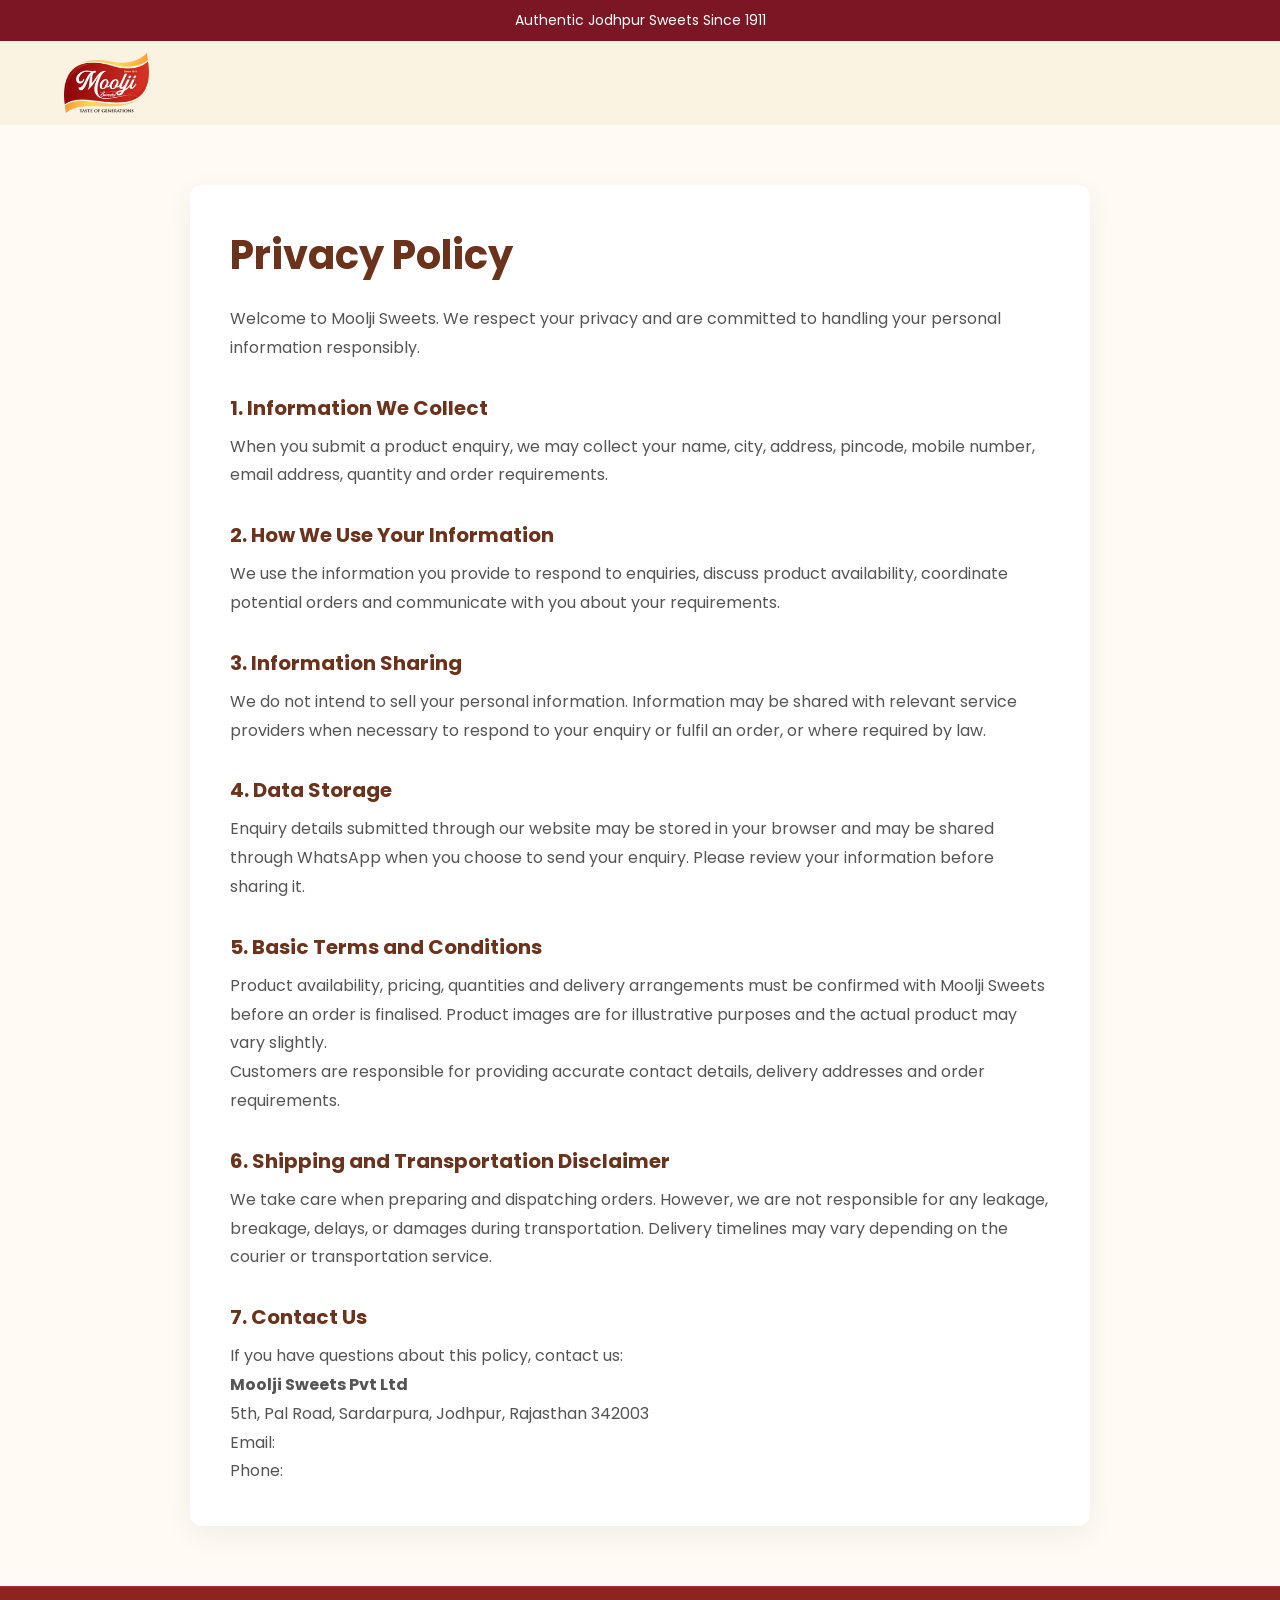
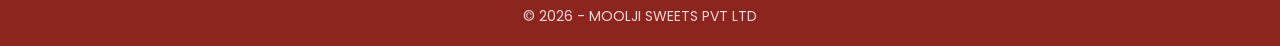
==== privacy-policy.html @ 589fd2ce "refund & privacy page add" ====
<!DOCTYPE html>
<html lang="en">
<head>
    <meta charset="UTF-8">
    <meta name="viewport" content="width=device-width, initial-scale=1.0">

    <title>Privacy Policy & Terms | Moolji Sweets</title>
    <meta name="description" content="Read Moolji Sweets' privacy policy and basic terms and conditions.">

    <link rel="preconnect" href="https://fonts.googleapis.com">
    <link rel="preconnect" href="https://fonts.gstatic.com" crossorigin>
    <link href="https://fonts.googleapis.com/css2?family=Poppins:wght@400;500;600;700&display=swap" rel="stylesheet">

    <link rel="stylesheet" href="./style.css">
</head>
<body>

    <header class="announcement">
        Authentic Jodhpur Sweets Since 1911
    </header>

    <nav class="navbar">
        <a href="./index.html" class="logo" aria-label="Moolji Sweet Home">
            <img src="./public/logo.avif" alt="Moolji Sweet logo">
        </a>
    </nav>

    <main class="policy-page">
        <div class="policy-container">
            <h1>Privacy Policy</h1>
            <p>Welcome to Moolji Sweets. We respect your privacy and are committed to handling your personal information responsibly.</p>

            <section>
                <h2>1. Information We Collect</h2>
                <p>When you submit a product enquiry, we may collect your name, city, address, pincode, mobile number, email address, quantity and order requirements.</p>
            </section>

            <section>
                <h2>2. How We Use Your Information</h2>
                <p>We use the information you provide to respond to enquiries, discuss product availability, coordinate potential orders and communicate with you about your requirements.</p>
            </section>

            <section>
                <h2>3. Information Sharing</h2>
                <p>We do not intend to sell your personal information. Information may be shared with relevant service providers when necessary to respond to your enquiry or fulfil an order, or where required by law.</p>
            </section>

            <section>
                <h2>4. Data Storage</h2>
                <p>Enquiry details submitted through our website may be stored in your browser and may be shared through WhatsApp when you choose to send your enquiry. Please review your information before sharing it.</p>
            </section>

            <section>
                <h2>5. Basic Terms and Conditions</h2>
                <p>Product availability, pricing, quantities and delivery arrangements must be confirmed with Moolji Sweets before an order is finalised. Product images are for illustrative purposes and the actual product may vary slightly.</p>
                <p>Customers are responsible for providing accurate contact details, delivery addresses and order requirements.</p>
            </section>

            <section>
                <h2>6. Shipping and Transportation Disclaimer</h2>
                <p>We take care when preparing and dispatching orders. However, we are not responsible for any leakage, breakage, delays, or damages during transportation. Delivery timelines may vary depending on the courier or transportation service.</p>
            </section>

            <section>
                <h2>7. Contact Us</h2>
                <p>If you have questions about this policy, contact us:</p>
                <p><strong>Moolji Sweets Pvt Ltd</strong></p>
                <p>5th, Pal Road, Sardarpura, Jodhpur, Rajasthan 342003</p>
                <p>Email: <a href="mailto:mooljisweetspvtltd@gmail.com">mooljisweetspvtltd@gmail.com</a></p>
                <p>Phone: <a href="tel:+918739801711">+91-8739801711</a></p>
            </section>
        </div>
    </main>

    <footer class="site-footer">
        <div class="footer-bottom">
            <p>© <span id="footerYear">2026</span> - MOOLJI SWEETS PVT LTD</p>
        </div>
    </footer>

    <script>
        document.getElementById("footerYear").textContent = new Date().getFullYear();
    </script>
</body>
</html>
---- style.css ----
/* =========================
   1. Global Styles
========================= */

* {
    margin: 0;
    padding: 0;
    box-sizing: border-box;
}

html {
    scroll-behavior: smooth;
}

body {
    width: 100%;
    font-family: 'Poppins', sans-serif;
    color: #241713;
    overflow-x: hidden;
}

a {
    text-decoration: none;
    color: inherit;
}

img {
    display: block;
    max-width: 100%;
}


/* =========================
   2. Announcement Bar
========================= */

.announcement {
    min-height: 40px;
    padding: 10px 16px;
    background: #7B1724;
    color: #fff;
    text-align: center;
    font-size: 14px;
    line-height: 1.5;
}

.announcement-divider {
    margin: 0 6px;
    color: #f5d28b;
}


/* =========================
   3. Navigation
========================= */

.navbar {
    width: 100%;
    min-height: 84px;
    padding: 12px 5%;
    display: flex;
    align-items: center;
    justify-content: space-between;
    gap: 24px;
    position: sticky;
    top: 0;
    z-index: 1000;
    width: 100%;
    background: #FAF3E1;
}

.logo {
    display: flex;
    align-items: center;
    flex-shrink: 0;
}

.logo img {
    width: auto;
    height: 60px;
    object-fit: contain;
}

.nav-links {
    display: flex;
    align-items: center;
    justify-content: center;
    gap: 32px;
    list-style: none;
}

.nav-links a {
    display: inline-block;
    padding: 10px 0;
    font-size: 14px;
    text-transform: uppercase;
    transition: color 0.25s ease;
}

.nav-links a:hover,
.nav-links a.active {
    color: #7B1724;
}

/* Responsive Navbar */
.navbar {
    position: relative;
    display: flex;
    align-items: center;
    justify-content: space-between;
    gap: 20px;
    z-index: 1000;
}

.nav-links {
    display: flex;
    align-items: center;
    gap: 24px;
    list-style: none;
    margin: 0;
    padding: 0;
}

.nav-links a {
    text-decoration: none;
}

/* Hamburger hidden on desktop */
.hamburger {
    display: none;
    flex-direction: column;
    justify-content: center;
    gap: 5px;
    width: 44px;
    height: 44px;
    padding: 10px;
    border: none;
    background: transparent;
    cursor: pointer;
    z-index: 1002;
}

.hamburger span {
    display: block;
    width: 24px;
    height: 2px;
    background: #222;
    border-radius: 2px;
    transition: transform 0.3s ease, opacity 0.3s ease;
}

/* Mobile menu */
@media (max-width: 768px) {
    

    .hamburger {
        display: flex;
    }

    .nav-links {
        display: flex;
        flex-direction: column;
        align-items: stretch;
        gap: 0;

        position: absolute;
        top: 100%;
        left: 0;
        right: 0;

        padding: 8px 20px;
        background: #fff;
        box-shadow: 0 8px 20px rgba(0, 0, 0, 0.12);
        border-radius: 0 0 12px 12px;

        opacity: 0;
        visibility: hidden;
        pointer-events: none;
        transform: translateY(-10px);
        transition: opacity 0.25s ease, transform 0.25s ease,
            visibility 0.25s ease;
    }

    .nav-links.active {
        opacity: 1;
        visibility: visible;
        pointer-events: auto;
        transform: translateY(0);
    }

    .nav-links li a {
        display: block;
        padding: 13px 4px;
    }

    /* Hamburger changes to X */
    .hamburger.active span:nth-child(1) {
        transform: translateY(7px) rotate(45deg);
    }

    .hamburger.active span:nth-child(2) {
        opacity: 0;
    }

    .hamburger.active span:nth-child(3) {
        transform: translateY(-7px) rotate(-45deg);
    }
}


/* =========================
   4. Hero Slider
========================= */

.hero-section {
    width: 100%;
}

.sweetsSwiper {
    width: 100%;
    height: calc(100vh - 124px);
    height: calc(100dvh - 124px);
    min-height: 480px;
    overflow: hidden;
    background: #281a13;
}

.hero-slide {
    position: relative;
    width: 100%;
    height: 100%;
    display: flex;
    align-items: center;
    justify-content: center;
    padding: 60px 8%;
    background-size: cover;
    background-position: center;
    background-repeat: no-repeat;
    flex-shrink: 0;
}

/* Banner images */

.slide-one {
    background-image: url("./public/banner1.webp");
}

.slide-two {
    background-image: url("./public/banner2.png");
}

.slide-three {
    background-image: url("./public/banner3.jpg");
}


/* Dark overlay */

.hero-overlay {
    position: absolute;
    inset: 0;
    z-index: 1;
    background: linear-gradient(90deg,
            rgba(0, 0, 0, 0.62),
            rgba(0, 0, 0, 0.30),
            rgba(0, 0, 0, 0.45));
}


/* =========================
   5. Centered Banner Text
========================= */

.hero-content {
    position: relative;
    z-index: 2;
    width: 100%;
    max-width: 900px;
    margin: 0 auto;
    text-align: center;
    color: #fff;
}

.hero-eyebrow {
    margin-bottom: 20px;
    color: #f5d28b;
    font-size: 14px;
    font-weight: 600;
    letter-spacing: 4px;
    line-height: 1.6;
    text-transform: uppercase;
}

.hero-content h1,
.hero-content h2 {
    margin-bottom: 24px;
    font-size: clamp(36px, 5vw, 68px);
    font-weight: 700;
    line-height: 1.15;
    overflow-wrap: break-word;
    text-shadow: 0 2px 15px rgba(0, 0, 0, 0.2);
}

.hero-content h1 span,
.hero-content h2 span {
    display: block;
    color: #f5d28b;
}

.hero-description {
    max-width: 680px;
    margin: 0 auto 30px;
    font-size: clamp(16px, 1.6vw, 20px);
    line-height: 1.8;
}


/* =========================
   6. Call-to-Action Button
========================= */

.hero-button {
    display: inline-flex;
    align-items: center;
    justify-content: center;
    gap: 12px;
    min-height: 52px;
    padding: 15px 32px;
    border: 1px solid #7B1724;
    border-radius: 3px;
    background: #7B1724;
    color: #fff;
    font-size: 14px;
    font-weight: 700;
    letter-spacing: 1px;
    text-transform: uppercase;
    transition:
        background 0.25s ease,
        transform 0.25s ease;
}

.hero-button:hover {
    background: #5b101b;
    transform: translateY(-2px);
}


/* =========================
   7. Slider Navigation
========================= */

.sweetsSwiper .swiper-button-prev,
.sweetsSwiper .swiper-button-next {
    width: 46px;
    height: 46px;
    border: 1px solid rgba(255, 255, 255, 0.65);
    border-radius: 50%;
    background: rgba(0, 0, 0, 0.18);
    color: #fff;
    transition: background 0.25s ease;
}

.sweetsSwiper .swiper-button-prev:hover,
.sweetsSwiper .swiper-button-next:hover {
    background: #7B1724;
}

.sweetsSwiper .swiper-button-prev::after,
.sweetsSwiper .swiper-button-next::after {
    font-size: 17px;
    font-weight: 700;
}

.sweetsSwiper .swiper-pagination {
    bottom: 24px !important;
}

.sweetsSwiper .swiper-pagination-bullet {
    width: 9px;
    height: 9px;
    background: #fff;
    opacity: 0.65;
}

.sweetsSwiper .swiper-pagination-bullet-active {
    width: 25px;
    border-radius: 5px;
    background: #f5d28b;
    opacity: 1;
}


/* =========================
   8. Tablet Responsive
========================= */

@media (max-width: 900px) {
    .navbar {
        padding: 12px 4%;
    }

    .nav-links {
        gap: 20px;
    }

    .hero-slide {
        padding: 50px 7%;
    }

    .hero-content {
        max-width: 700px;
    }

    .hero-content h1,
    .hero-content h2 {
        font-size: clamp(36px, 6vw, 54px);
    }

    .hero-eyebrow {
        letter-spacing: 3px;
    }

    .sweetsSwiper .swiper-button-prev {
        left: 12px;
    }

    .sweetsSwiper .swiper-button-next {
        right: 12px;
    }
}


/* =========================
   9. Mobile Responsive
========================= */

@media (max-width: 600px) {
    .announcement {
        padding: 8px 12px;
        font-size: 11px;
    }

    .announcement-divider {
        margin: 0 3px;
    }

    .navbar {
        min-height: auto;
        padding: 12px 16px;
       
        justify-content: space-between;
        gap: 8px;
    }

    .logo img {
        height: 48px;
    }

    .nav-links {
        width: 100%;
        justify-content: center;
        gap: clamp(18px, 6vw, 30px);
    }

    .nav-links a {
        padding: 6px 0;
        font-size: 12px;
    }

    .sweetsSwiper {
        height: calc(100svh - 120px);
        min-height: 500px;
        max-height: 760px;
    }

    .hero-slide {
        padding: 40px 22px 65px;
        background-position: center;
    }

    .hero-overlay {
        background: rgba(0, 0, 0, 0.52);
    }

    .hero-content {
        max-width: 100%;
        text-align: center;
    }

    .hero-eyebrow {
        margin-bottom: 16px;
        font-size: 10px;
        letter-spacing: 2px;
    }

    .hero-content h1,
    .hero-content h2 {
        margin-bottom: 18px;
        font-size: clamp(32px, 8.5vw, 44px);
        line-height: 1.2;
    }

    .hero-description {
        margin-bottom: 24px;
        font-size: 15px;
        line-height: 1.7;
    }

    .hero-button {
        min-height: 48px;
        padding: 13px 23px;
        font-size: 12px;
    }

    .sweetsSwiper .swiper-button-prev,
    .sweetsSwiper .swiper-button-next {
        display: none;
    }

    .sweetsSwiper .swiper-pagination {
        bottom: 18px !important;
    }
}


/* =========================
   10. Small Mobile Screens
========================= */

@media (max-width: 360px) {
    .nav-links {
        gap: 14px;
    }

    .nav-links a {
        font-size: 11px;
    }

    .hero-slide {
        padding-right: 16px;
        padding-left: 16px;
    }

    .hero-content h1,
    .hero-content h2 {
        font-size: 30px;
    }

    .hero-description {
        font-size: 14px;
    }
}


/* Respect reduced-motion preferences */

@media (prefers-reduced-motion: reduce) {
    html {
        scroll-behavior: auto;
    }

    .hero-button,
    .nav-links a {
        transition: none;
    }
}


/* Best Sellers Carousel */

.best-sellers {
    width: 100%;
    padding: 40px 0 55px;
    background: #FAF3E1;
    overflow: hidden;
}

.best-sellers-container {
    width: 100%;
    max-width: 1500px;
    margin: 0 auto;
    padding: 0 16px;
}

.section-heading {
    text-align: center;
    padding: 0 15px;
    margin-bottom: 30px;
}

.section-heading h2 {
    font-size: clamp(30px, 3.5vw, 48px);
    font-weight: 700;
    line-height: 1.2;
    margin-bottom: 14px;
    color: #171412;
}

.section-heading p {
    font-size: 16px;
    line-height: 1.7;
    color: #68615b;
}

/* Swiper track */

.productsSwiper {
    width: 100%;
    overflow: hidden;
}

.productsSwiper .swiper-wrapper {
    align-items: stretch;
}

.productsSwiper .swiper-slide {
    height: auto;
}

/* Product card */

.product-card {
    min-width: 0;
    background: #fff;
    display: flex;
    flex-direction: column;
    border: 1px solid #eee7dc;
}

/* Product image */

.product-image {
    display: block;
    width: 100%;
    aspect-ratio: 1 / 1;
    overflow: hidden;
    background: #fff;
}

.product-image img {
    display: block;
    width: 100%;
    height: 100%;
    object-fit: contain;
    transition: transform 0.35s ease;
}

.product-card:hover .product-image img {
    transform: scale(1.04);
}

/* Product details */

.product-info {
    display: flex;
    flex-direction: column;
    flex: 1;
    text-align: center;
    padding: 16px 14px 0;
}

.product-info h3 {
    font-size: 18px;
    font-weight: 600;
    margin-bottom: 8px;
    color: #241713;
}

.product-price {
    color: #6b625c;
    font-size: 13px;
    line-height: 1.6;
    margin-bottom: 16px;
}

/* Full-width red button */

.product-button {
    width: calc(100% + 28px);
    min-height: 48px;
    margin: auto -14px 0;
    padding: 14px 8px;
    display: flex;
    align-items: center;
    justify-content: center;
    background: #d92323;
    color: #fff;
    font-size: 14px;
    font-weight: 600;
    transition: background 0.25s ease;
}

.product-button:hover {
    background: #a91820;
}

/* Slider arrows */

.productsSwiper .swiper-button-prev,
.productsSwiper .swiper-button-next {
    width: 38px;
    height: 38px;
    border-radius: 50%;
    background: #fff;
    color: #7B1724;
    box-shadow: 0 2px 10px #00000015;
}

.productsSwiper .swiper-button-prev::after,
.productsSwiper .swiper-button-next::after {
    font-size: 15px;
    font-weight: 700;
}

/* Pagination */

.products-pagination {
    position: relative;
    margin-top: 24px;
    text-align: center;
}

.products-pagination .swiper-pagination-bullet {
    background: #7B1724;
}

/* Disabled product slider arrows */
.productsSwiper .swiper-button-disabled {
    opacity: 0.3;
    cursor: not-allowed;
    pointer-events: none;
}

/* Tablet */

@media (max-width: 900px) {
    .best-sellers {
        padding-top: 35px;
    }

    .section-heading p {
        font-size: 14px;
    }
}

/* Mobile */

@media (max-width: 600px) {
    .best-sellers-container {
        padding: 0 12px;
    }

    .section-heading {
        margin-bottom: 22px;
    }

    .product-image {
        aspect-ratio: 1 / 0.9;
    }

    .product-info h3 {
        font-size: 16px;
    }

    .productsSwiper .swiper-button-prev,
    .productsSwiper .swiper-button-next {
        display: none;
    }
}



/* Product image is a button, not a link */
button.product-image {
    padding: 0;
    border: 0;
    cursor: pointer;
    text-align: inherit;
}

/* Enquiry modal */
.enquiry-modal {
    position: fixed;
    inset: 0;
    z-index: 9999;
    display: none;
    align-items: center;
    justify-content: center;
    padding: 20px;
}

.enquiry-modal.is-open {
    display: flex;
}

.enquiry-backdrop {
    position: absolute;
    inset: 0;
    background: rgba(25, 16, 13, 0.68);
    backdrop-filter: blur(5px);
}

.enquiry-dialog {
    position: relative;
    z-index: 1;
    width: 100%;
    max-width: 650px;
    max-height: 90vh;
    overflow-y: auto;
    background: #fffdf8;
    border: 1px solid #efe2cf;
    border-radius: 18px;
    box-shadow: 0 24px 80px #00000035;
    animation: enquiryAppear 0.22s ease-out;
}

@keyframes enquiryAppear {
    from {
        opacity: 0;
        transform: translateY(14px) scale(0.985);
    }

    to {
        opacity: 1;
        transform: translateY(0) scale(1);
    }
}

.enquiry-header {
    display: flex;
    justify-content: space-between;
    align-items: flex-start;
    gap: 16px;
    padding: 25px 28px 20px;
    border-bottom: 1px solid #eee4d6;
}

.enquiry-eyebrow {
    margin-bottom: 8px;
    color: #8b2530;
    font-size: 11px;
    font-weight: 700;
    letter-spacing: 2px;
}

.enquiry-header h2 {
    margin: 0 0 8px;
    color: #211712;
    font-size: 27px;
    line-height: 1.25;
}

.enquiry-subtitle {
    color: #766b63;
    font-size: 13px;
    line-height: 1.6;
}

.enquiry-close {
    flex-shrink: 0;
    width: 36px;
    height: 36px;
    border: 1px solid #eadfd1;
    border-radius: 50%;
    background: white;
    color: #34241e;
    font-size: 27px;
    cursor: pointer;
}

#enquiryForm {
    padding: 22px 28px 26px;
}

.selected-product {
    display: flex;
    align-items: center;
    justify-content: space-between;
    flex-wrap: wrap;
    gap: 8px;
    padding: 13px 15px;
    margin-bottom: 22px;
    border: 1px solid #eddfc9;
    border-radius: 10px;
    background: #faf3e1;
    font-size: 13px;
}

.selected-product span {
    color: #74675a;
}

.selected-product strong {
    color: #7b1724;
    font-size: 14px;
}

.enquiry-grid {
    display: grid;
    grid-template-columns: repeat(2, minmax(0, 1fr));
    gap: 17px 14px;
}

.form-field {
    min-width: 0;
    display: flex;
    flex-direction: column;
    gap: 7px;
}

.form-field.full-width {
    grid-column: 1 / -1;
}

.form-field label {
    color: #352820;
    font-size: 13px;
    font-weight: 600;
}

.form-field label span {
    color: #91847a;
    font-weight: 400;
}

.form-field input,
.form-field textarea {
    width: 100%;
    min-height: 45px;
    padding: 11px 12px;
    border: 1px solid #e4d9cc;
    border-radius: 8px;
    outline: none;
    background: white;
    color: #251a15;
    font: inherit;
    font-size: 14px;
    transition: border-color 0.2s, box-shadow 0.2s;
}

.form-field textarea {
    min-height: 80px;
    resize: vertical;
}

.form-field input:focus,
.form-field textarea:focus {
    border-color: #8b2530;
    box-shadow: 0 0 0 3px #8b253015;
}

.enquiry-note {
    margin: 18px 0;
    color: #786d63;
    font-size: 12px;
    line-height: 1.6;
}

.enquiry-actions {
    display: flex;
    gap: 12px;
}

.enquiry-cancel,
.enquiry-submit {
    min-height: 46px;
    padding: 12px 16px;
    border-radius: 8px;
    font-size: 13px;
    font-weight: 600;
    cursor: pointer;
    transition: background 0.2s, transform 0.2s;
}

.enquiry-cancel {
    border: 1px solid #e3d7c9;
    background: white;
    color: #44352b;
}

.enquiry-submit {
    flex: 1;
    border: 1px solid #7b1724;
    background: #7b1724;
    color: white;
}

.enquiry-submit:hover {
    background: #5b101b;
}

.enquiry-cancel:hover {
    background: #f7f0e6;
}

.enquiry-submit:active,
.enquiry-cancel:active {
    transform: scale(0.99);
}

.enquiry-status {
    margin-top: 12px;
    color: #7b1724;
    font-size: 12px;
    line-height: 1.5;
}

body.enquiry-open {
    overflow: hidden;
}

/* Mobile popup */
@media (max-width: 600px) {
    .enquiry-modal {
        padding: 10px;
        align-items: center;
    }

    .enquiry-dialog {
        max-height: 94dvh;
        border-radius: 14px;
    }

    .enquiry-header {
        padding: 20px 18px 16px;
    }

    .enquiry-header h2 {
        font-size: 23px;
    }

    #enquiryForm {
        padding: 18px;
    }

    .enquiry-grid {
        grid-template-columns: 1fr;
        gap: 14px;
    }

    .form-field.full-width {
        grid-column: auto;
    }

    .enquiry-actions {
        flex-direction: column-reverse;
    }

    .enquiry-cancel,
    .enquiry-submit {
        width: 100%;
    }
}



/* =================================
   OUR STORY SECTION
================================= */

.story-section-label {
    margin: 0 0 12px;
    color: #922b25;
    font-size: 13px;
    font-weight: 700;
    letter-spacing: 2px;
    text-transform: uppercase;
}

.our-story {
    width: 100%;
    padding: 90px 24px;
    background: #fbf3e4;
    overflow: hidden;
}

.our-story-container {
    width: 100%;
    max-width: 1120px;
    margin: 0 auto;

    display: grid;
    grid-template-columns: 1fr 1fr;
    align-items: center;
    gap: 64px;
}

/* Image */

.story-image-wrap {
    position: relative;
    width: 100%;
    max-width: 460px;
    margin: 0 auto;
    padding: 16px;
}

.story-image-frame {
    position: absolute;
    top: 0;
    left: 0;
    width: 96%;
    height: 94%;
    border-radius: 6px;
    background: #922b25;
}

.story-image {
    position: relative;
    display: block;
    width: 100%;
    aspect-ratio: 4 / 5;
    object-fit: cover;
    object-position: center;
    border-radius: 6px;
    box-shadow: 0 20px 40px rgb(65 39 20 / 12%);
}

/* Story Content */

.story-content {
    color: #38332f;
}

.story-eyebrow {
    margin: 0 0 16px;
    color: #b52b24;
    font-size: 12px;
    font-weight: 700;
    letter-spacing: 2px;
    text-transform: uppercase;
}

.story-content h2 {
    margin: 0 0 22px;
    color: #922b25;
    font-size: clamp(30px, 3vw, 42px);
    font-weight: 600;
    line-height: 1.16;
    letter-spacing: -0.8px;
}

.story-content h2 span {
    display: block;
}

.story-content>p:not(.story-eyebrow) {
    margin: 0 0 12px;
    color: #5c5148;
    font-size: 14px;
    line-height: 1.85;
}

/* Quote */

.story-quote {
    margin: 22px 0 26px;
    padding: 0 0 0 20px;
    border-left: 3px solid #e7b842;
}

.story-quote>p {
    margin: 0 0 16px;
    color: #922b25;
    font-family: Georgia, serif;
    font-size: clamp(20px, 2vw, 25px);
    font-style: italic;
    line-height: 1.5;
}

.story-quote footer {
    display: flex;
    flex-direction: column;
    gap: 5px;
}

.story-quote footer strong {
    color: white;
    font-size: 12px;
    text-transform: uppercase;
    letter-spacing: 0.5px;
}

.story-quote footer span {
    color: #b52b24;
    font-size: 12px;
}

/* Button */

.story-button {
    display: inline-flex;
    align-items: center;
    gap: 12px;
    padding: 14px 22px;
    border: 1px solid #922b25;
    border-radius: 3px;
    background: #922b25;
    color: #fff;
    font-size: 13px;
    font-weight: 600;
    text-decoration: none;
    transition: background 0.25s ease, transform 0.25s ease;
}

.story-button:hover {
    background: #701d19;
    transform: translateY(-2px);
}

/* Tablet */

@media (max-width: 900px) {
    .our-story {
        padding: 70px 24px;
    }

    .our-story-container {
        gap: 36px;
    }

    .story-content h2 {
        font-size: 32px;
    }

    .story-content>p:not(.story-eyebrow) {
        font-size: 13px;
    }
}

/* Mobile */

@media (max-width: 640px) {
    .our-story {
        padding: 48px 20px;
    }

    .our-story-container {
        grid-template-columns: 1fr;
        gap: 38px;
    }

    .story-image-wrap {
        max-width: 400px;
        padding: 12px;
    }

    .story-image {
        aspect-ratio: 4 / 4.5;
    }

    .story-content h2 {
        font-size: 32px;
        line-height: 1.2;
    }

    .story-content>p:not(.story-eyebrow) {
        font-size: 14px;
        line-height: 1.8;
    }

    .story-quote>p {
        font-size: 21px;
    }

    .story-button {
        width: 100%;
        justify-content: center;
    }
}


/* =================================
   PRODUCTS SECTION
================================= */

.products-section {
    width: 100%;
    padding: 55px 24px 75px;
    background: #fff;
}

.products-container {
    max-width: 1300px;
    width: 100%;
    margin: 0 auto;
}

.products-heading {
    text-align: center;
    margin-bottom: 38px;
}

.products-heading h2 {
    margin: 0 0 12px;
    color: #191919;
    font-size: clamp(30px, 3.5vw, 44px);
    font-weight: 600;
    line-height: 1.2;
}

.products-heading p {
    margin: 0;
    color: #69645e;
    font-size: 15px;
    line-height: 1.7;
}

/* 4 products per row on desktop */

.products-grid {
    display: grid;
    grid-template-columns: repeat(4, minmax(0, 1fr));
    gap: 34px 8px;
}

.store-product {
    min-width: 0;
    text-align: center;
}

.store-product-image {
    display: block;
    width: 100%;
    padding: 0;
    overflow: hidden;
    border: 0;
    background: #f8f8f8;
    cursor: pointer;
}

.store-product-image img {
    display: block;
    width: 100%;
    aspect-ratio: 1 / 1;
    object-fit: cover;
    transition: transform 0.45s ease;
}

.store-product-image:hover img {
    transform: scale(1.045);
}

.store-product-info {
    padding: 16px 8px 0;
}

.store-product-info h3 {
    margin: 0 0 9px;
    color: #191919;
    font-size: 15px;
    font-weight: 500;
    line-height: 1.5;
    text-transform: uppercase;
}

.store-product-info p {
    margin: 0 0 14px;
    color: #625d58;
    font-size: 13px;
    line-height: 1.6;
}

/* Enquiry button */

.store-enquire-btn {
    display: inline-block;
    width: 100%;
    padding: 12px 10px;
    border: 1px solid #c92020;
    background: #c92020;
    color: #fff;
    font: inherit;
    font-size: 13px;
    cursor: pointer;
    transition: background 0.25s ease, border-color 0.25s ease;
}

.store-enquire-btn:hover {
    background: #a81717;
    border-color: #a81717;
}

/* Tablet */

@media (max-width: 900px) {
    .products-grid {
        grid-template-columns: repeat(3, minmax(0, 1fr));
        gap: 28px 12px;
    }

    .products-section {
        padding: 45px 20px 60px;
    }
}

/* Mobile */

@media (max-width: 600px) {
    .products-grid {
        grid-template-columns: repeat(2, minmax(0, 1fr));
        gap: 25px 10px;
    }

    .products-section {
        padding: 35px 12px 45px;
    }

    .products-heading {
        margin-bottom: 26px;
    }

    .products-heading p {
        font-size: 13px;
    }

    .store-product-info {
        padding: 12px 3px 0;
    }

    .store-product-info h3 {
        font-size: 12px;
    }

    .store-product-info p {
        font-size: 12px;
    }

    .store-enquire-btn {
        padding: 11px 5px;
        font-size: 12px;
    }
}




/* Mithai making section */
.making-section {
    position: relative;
    overflow: hidden;
    padding: 35px 0 70px;
    background: #fcf4e6;
}

.making-heading {
    max-width: 950px;
    margin: 0 auto 85px;
    padding: 0 20px;
    text-align: center;
}

.making-heading h2 {
    margin: 0 0 22px;
    color: #d91f1b;
    font-family: cursive;
    font-size: clamp(36px, 5vw, 76px);
    font-weight: 400;
    line-height: 1.2;
}

.making-heading p {
    margin: 0;
    color: #292929;
    font-size: clamp(14px, 1.3vw, 20px);
    line-height: 1.7;
}

/* Slider container */
.making-slider {
    position: relative;
    width: 100%;
    overflow: hidden;
    padding: 0 max(30px, calc((100% - 1300px) / 2));
    box-sizing: border-box;
}

/* Yellow strip behind videos */
.making-slider::before {
    position: absolute;
    top: 42%;
    right: 0;
    left: 0;
    height: 225px;
    background: #ffd32a;
    content: "";
    transform: translateY(-50%);
}

/* Swiper track */
.making-track {
    position: relative;
    z-index: 1;
    display: flex;
    gap: 0;
    overflow: visible;
}

/* Video cards */
.making-card {
    flex-shrink: 0;
    min-width: 0;
    height: 100%;
    overflow: hidden;
    border-radius: 24px;
    background: #e8d5b8;
    box-shadow: 0 15px 35px rgb(65 35 15 / 12%);
}

.making-card video {
    display: block;
    width: 100%;
    height: 100%;
    object-fit: cover;
}

/* Red navigation buttons */
.making-arrow {
    position: absolute;
    top: 50%;
    z-index: 5;
    display: grid;
    width: 62px;
    height: 62px;
    place-items: center;
    border: 0;
    border-radius: 12px;
    background: #d9211c;
    color: #fff;
    font-size: 25px;
    cursor: pointer;
    transform: translateY(-50%);
    transition: background 0.2s ease;
}

.making-arrow:hover {
    background: #a91815;
}

.making-prev {
    left: 5px;
}

.making-next {
    right: 5px;
}

/* Tablet */
@media (max-width: 900px) {
    .making-heading {
        margin-bottom: 55px;
    }

    .making-card video {
        height: 100%;
    }

    .making-slider::before {
        height: 170px;
    }

    .making-arrow {
        width: 48px;
        height: 54px;
        font-size: 22px;
    }
}

/* Mobile */
@media (max-width: 600px) {
    .making-section {
        padding: 35px 0 45px;
    }

    .making-heading {
        margin-bottom: 40px;
    }

    .making-heading h2 {
        margin-bottom: 15px;
    }

    .making-slider {
        padding: 0 20px;
    }

    .making-card {
        border-radius: 18px;
    }

    .making-card video {
        height: 100%;
    }

    .making-slider::before {
        height: 130px;
    }

    .making-arrow {
        width: 38px;
        height: 46px;
        border-radius: 8px;
        font-size: 19px;
    }

    .making-prev {
        left: 3px;
    }

    .making-next {
        right: 3px;
    }
}



/* ==============================
   TRUST BENEFITS SECTION
============================== */

.trust-benefits {
    width: 100%;
    padding: 50px 24px;
    background: #fff;
}

.trust-benefits-container {
    width: 100%;
    max-width: 1450px;
    margin: 0 auto;

    display: grid;
    grid-template-columns: repeat(4, minmax(0, 1fr));
    align-items: center;
    gap: 30px;
}

.trust-item {
    display: flex;
    flex-direction: column;
    align-items: center;
    justify-content: center;
    gap: 20px;
    min-width: 0;
    color: #e2231a;
    text-align: center;
}

.trust-icon {
    width: 52px;
    height: 52px;
    display: flex;
    align-items: center;
    justify-content: center;
}

.trust-icon svg {
    display: block;
    width: 100%;
    height: 100%;
}

.trust-item p {
    margin: 0;
    color: #e2231a;
    font-size: 18px;
    font-weight: 400;
    letter-spacing: 1.3px;
    line-height: 1.5;
}

/* Tablet */
@media (max-width: 900px) {
    .trust-benefits {
        padding: 55px 20px 60px;
        border-bottom-width: 14px;
    }

    .trust-benefits-container {
        grid-template-columns: repeat(2, minmax(0, 1fr));
        gap: 42px 24px;
    }

    .trust-item {
        gap: 14px;
    }

    .trust-item p {
        font-size: 16px;
    }

    .trust-icon {
        width: 46px;
        height: 46px;
    }
}

/* Mobile */
@media (max-width: 480px) {
    .trust-benefits {
        padding: 38px 14px 42px;
        border-bottom-width: 10px;
    }

    .trust-benefits-container {
        gap: 32px 12px;
    }

    .trust-icon {
        width: 40px;
        height: 40px;
    }

    .trust-item {
        gap: 12px;
    }

    .trust-item p {
        font-size: 13px;
        letter-spacing: 0.5px;
    }
}




/* ==============================
   FAQ SECTION
============================== */

.faq-section {
    padding: 75px 24px 85px;
    background: #fcf4e6;
}

.faq-container {
    width: 100%;
    max-width: 900px;
    margin: 0 auto;
}

.faq-heading {
    margin-bottom: 38px;
    text-align: center;
}

.faq-heading>span {
    display: block;
    margin-bottom: 12px;
    color: #922b25;
    font-size: 12px;
    font-weight: 700;
    letter-spacing: 2px;
}

.faq-heading h2 {
    margin: 0 0 12px;
    color: #922b25;
    font-family: Georgia, serif;
    font-size: clamp(30px, 4vw, 44px);
    font-weight: 500;
    line-height: 1.2;
}

.faq-heading p {
    margin: 0;
    color: #6b625b;
    font-size: 15px;
    line-height: 1.7;
}

.faq-list {
    border-top: 1px solid #e5d5c2;
}

.faq-item {
    border-bottom: 1px solid #e5d5c2;
}

.faq-item summary {
    position: relative;
    display: block;
    padding: 23px 42px 23px 4px;
    color: #2b211c;
    font-size: 16px;
    font-weight: 600;
    line-height: 1.6;
    list-style: none;
    cursor: pointer;
}

.faq-item summary::-webkit-details-marker {
    display: none;
}

.faq-item summary::after {
    content: "+";
    position: absolute;
    top: 50%;
    right: 5px;
    color: #d9211c;
    font-size: 27px;
    font-weight: 400;
    transform: translateY(-50%);
    transition: transform 0.2s ease;
}

.faq-item[open] summary::after {
    content: "−";
}

.faq-answer {
    padding: 0 35px 22px 4px;
}

.faq-answer p {
    margin: 0;
    color: #6b625b;
    font-size: 14px;
    line-height: 1.9;
}

/* Mobile */
@media (max-width: 600px) {
    .faq-section {
        padding: 48px 18px 55px;
    }

    .faq-heading {
        margin-bottom: 25px;
    }

    .faq-heading p {
        font-size: 13px;
    }

    .faq-item summary {
        padding: 19px 35px 19px 2px;
        font-size: 14px;
    }

    .faq-item summary::after {
        right: 2px;
        font-size: 24px;
    }

    .faq-answer {
        padding: 0 20px 19px 2px;
    }

    .faq-answer p {
        font-size: 13px;
        line-height: 1.8;
    }
}



/* ==============================
   FIND US / STORE LOCATIONS
============================== */

.find-us-section {
    width: 100%;
    padding: 65px 24px 75px;
    background: #fff;
}

.find-us-heading {
    margin: 0 auto 55px;
    text-align: center;
}

.find-us-heading h2 {
    margin: 0 0 16px;
    color: #922b25;
    font-family: "Brush Script MT", "Segoe Script", cursive;
    font-size: clamp(44px, 5vw, 64px);
    font-weight: 400;
    line-height: 1.2;
}

.find-us-heading p {
    margin: 0;
    color: #5c5148;
    font-size: 16px;
    line-height: 1.7;
}

.find-us-container {
    width: 100%;
    max-width: 1200px;
    margin: 0 auto;
    display: grid;
    grid-template-columns: 375px minmax(0, 1fr);
    align-items: stretch;
    gap: 45px;
}

/* Store cards */

.store-locations {
    display: flex;
    flex-direction: column;
    gap: 15px;
}

.store-location-card {
    display: block;
    padding: 25px;
    border: 1px solid #e8e3df;
    border-radius: 9px;
    background: #fff;
    color: #241713;
    text-decoration: none;
    box-shadow: 0 3px 12px rgb(0 0 0 / 3%);
    transition:
        background 0.2s ease,
        color 0.2s ease,
        transform 0.2s ease,
        box-shadow 0.2s ease;
}

.store-location-card:hover {
    transform: translateY(-2px);
    box-shadow: 0 8px 22px rgb(0 0 0 / 9%);
}

.store-location-card.active {
    border-color: #d92323;
    background: #d92323;
    color: #fff;
    box-shadow: 0 8px 22px rgb(217 35 35 / 15%);
}

.store-location-card h3 {
    margin: 0 0 10px;
    font-size: 18px;
    font-weight: 700;
    line-height: 1.5;
}

.store-location-card p {
    margin: 0;
    font-size: 14px;
    line-height: 1.65;
    overflow-wrap: anywhere;
}

.store-location-card:not(.active) h3 {
    color: #211712;
}

.store-location-card:not(.active) p {
    color: #655b54;
}

/* Map */

.find-us-map {
    width: 100%;
    min-width: 0;
    min-height: 490px;
    overflow: hidden;
    border: 1px solid #e5dfd8;
    border-radius: 12px;
    background: #f4eee5;
    box-shadow: 0 10px 30px rgb(0 0 0 / 8%);
}

.find-us-map iframe {
    display: block;
    width: 100%;
    height: 100%;
    min-height: 490px;
    border: 0;
}

/* Tablet */

@media (max-width: 900px) {
    .find-us-section {
        padding: 55px 22px 60px;
    }

    .find-us-heading {
        margin-bottom: 35px;
    }

    .find-us-container {
        grid-template-columns: 1fr;
        gap: 25px;
    }

    .store-locations {
        display: grid;
        grid-template-columns: repeat(2, minmax(0, 1fr));
    }

    .store-location-card {
        padding: 20px;
    }

    .find-us-map,
    .find-us-map iframe {
        min-height: 400px;
    }
}

/* Mobile */

@media (max-width: 600px) {
    .find-us-section {
        padding: 42px 16px 50px;
    }

    .find-us-heading {
        margin-bottom: 28px;
    }

    .find-us-heading h2 {
        margin-bottom: 10px;
        font-size: 46px;
    }

    .find-us-heading p {
        font-size: 14px;
    }

    .find-us-container {
        gap: 22px;
    }

    .store-locations {
        grid-template-columns: 1fr;
        gap: 12px;
    }

    .store-location-card {
        padding: 20px;
        border-radius: 8px;
    }

    .store-location-card h3 {
        font-size: 16px;
    }

    .store-location-card p {
        font-size: 13px;
    }

    .find-us-map,
    .find-us-map iframe {
        min-height: 330px;
    }
}





/* ==============================
   MOOLJI SWEET FOOTER
============================== */

.site-footer {
    width: 100%;
    background: #8c251f;
    color: #fff4e8;
}

.footer-main {
    width: 100%;
    max-width: 1370px;
    margin: 0 auto;
    padding: 44px 24px 48px;

    display: grid;
    grid-template-columns: 1fr 1fr 1.35fr;
    gap: 65px;
}

.footer-column {
    min-width: 0;
}

/* Footer Policy Buttons */
.footer-policy-links {
    display: flex;
    justify-content: center;
    align-items: center;
    flex-wrap: wrap;
    gap: 12px;
    margin-top: 18px;
}

.footer-policy-btn {
    display: inline-block;
    padding: 10px 18px;
    border: 1px solid #c8a27a;
    border-radius: 6px;
    background: #6b321c;
    color: #fff !important;
    text-decoration: none !important;
    font-size: 13px;
    transition: background 0.25s ease;
}

.footer-policy-btn:hover {
    background: #8b451f;
}

@media (max-width: 480px) {
    .footer-policy-links {
        flex-direction: column;
        width: 100%;
    }

    .footer-policy-btn {
        width: 100%;
        max-width: 280px;
        text-align: center;
    }
}

.footer-column h3 {
    margin: 0 0 23px;
    color: #fff4e8;
    font-size: 18px;
    font-weight: 500;
    line-height: 1.4;
}

.footer-column p,
.footer-column li,
.footer-column a {
    font-size: 16px;
    line-height: 1.65;
}

.footer-column p {
    margin: 0 0 18px;
}

/* Newsletter */

.newsletter-form {
    display: flex;
    flex-direction: column;
    align-items: flex-start;
    gap: 16px;
}

.newsletter-form input {
    width: 100%;
    max-width: 340px;
    height: 53px;
    padding: 12px 14px;
    border: 1px solid #d6a69c;
    border-radius: 3px;
    outline: none;
    background: transparent;
    color: #fff;
    font: inherit;
}

.newsletter-form input:focus {
    border-color: #ffd32a;
    box-shadow: 0 0 0 2px rgb(255 211 42 / 18%);
}

.newsletter-form button {
    min-width: 140px;
    min-height: 50px;
    padding: 13px 24px;
    border: 1px solid #ffd32a;
    border-radius: 4px;
    background: #ffd32a;
    color: #211712;
    font-size: 15px;
    cursor: pointer;
    transition: background 0.2s ease;
}

.newsletter-form button:hover {
    background: #f1c51c;
}

.newsletter-status {
    min-height: 0;
    margin: 0;
    font-size: 13px !important;
}

/* Social links */

.footer-socials {
    display: flex;
    align-items: center;
    gap: 9px;
    margin-top: 27px;
}

.footer-socials a {
    display: inline-flex;
    width: 20px;
    height: 20px;
    align-items: center;
    justify-content: center;
}

.footer-socials svg {
    width: 20px;
    height: 20px;
}

.footer-socials a:hover {
    color: #ffd32a;
}

/* Explore links */

.footer-explore ul {
    display: flex;
    flex-direction: column;
    gap: 19px;
    padding: 0;
    margin: 0;
    list-style: none;
}

.footer-explore li {
    margin: 0;
}

.footer-explore a,
.footer-contact a {
    color: inherit;
    transition: color 0.2s ease;
}

.footer-explore a:hover,
.footer-contact a:hover {
    color: #ffd32a;
}

/* Contact */

.footer-contact p {
    overflow-wrap: anywhere;
}

.footer-contact strong {
    font-weight: 700;
}

.footer-contact-details {
    margin-top: 24px;
}

.footer-contact-details p {
    margin-bottom: 0;
}

/* Copyright bar */

.footer-bottom {
    min-height: 60px;
    padding: 18px 20px;
    display: flex;
    align-items: center;
    justify-content: center;
    border-top: 1px solid rgb(255 255 255 / 10%);
    text-align: center;
}

.footer-bottom p {
    margin: 0;
    color: #f3d9d0;
    font-size: 14px;
    line-height: 1.6;
}

/* Screen-reader-only label */

.sr-only {
    position: absolute;
    width: 1px;
    height: 1px;
    padding: 0;
    margin: -1px;
    overflow: hidden;
    clip: rect(0, 0, 0, 0);
    white-space: nowrap;
    border: 0;
}

/* Tablet */

@media (max-width: 900px) {
    .footer-main {
        padding: 40px 28px;
        grid-template-columns: repeat(2, minmax(0, 1fr));
        gap: 40px 32px;
    }

    .footer-contact {
        grid-column: 1 / -1;
    }
}

/* Mobile */

@media (max-width: 600px) {
    .footer-main {
        padding: 35px 22px 38px;
        grid-template-columns: 1fr;
        gap: 35px;
    }

    .footer-column h3 {
        margin-bottom: 16px;
        font-size: 19px;
    }

    .footer-column p,
    .footer-column li,
    .footer-column a {
        font-size: 14px;
    }

    .footer-explore ul {
        gap: 12px;
    }

    .footer-contact {
        grid-column: auto;
    }

    .newsletter-form input {
        max-width: 100%;
    }

    .footer-socials {
        margin-top: 20px;
    }

    .footer-bottom {
        padding: 16px 18px;
    }

    .footer-bottom p {
        font-size: 12px;
    }
}


/* Script-style decorative headings */
.find-us-heading h2,
.making-heading h2 {
    font-family: 'Great Vibes', cursive;
    font-weight: 400;
    letter-spacing: 0;
}

/* Elegant script quote */
.story-quote>p {
    font-family: 'Great Vibes', cursive;
    font-style: normal;
    font-size: clamp(25px, 2.5vw, 34px);
    line-height: 1.4;
}

/* Keep main content headings bold and clean */
.section-heading h2,
.products-heading h2,
.story-content h2,
.faq-heading h2 {
    font-family: 'Poppins', sans-serif;
}

/* FAQ heading uses Poppins instead of Georgia */
.faq-heading h2 {
    font-weight: 600;
}

/* Hero headings remain bold Poppins */
.hero-content h1,
.hero-content h2 {
    font-family: 'Poppins', sans-serif;
    font-weight: 700;
}

/* Enquiry modal headings */
.enquiry-header h2 {
    font-family: 'Poppins', sans-serif;
    font-weight: 600;
}

/* Contact-page styles: these apply when the matching HTML classes exist */
.contact-hero .script-heading {
    font-family: 'Great Vibes', cursive;
    font-weight: 400;
    letter-spacing: 0;
}

.contact-hero h1,
.contact-hero .main-heading,
.contact-section h2 {
    font-family: 'Poppins', sans-serif;
}


/* Smooth continuous Swiper scrolling */
.productsSwiper .swiper-wrapper,
.making-slider .swiper-wrapper {
    transition-timing-function: linear !important;
}



/* Privacy Policy and Refund Policy pages */
.policy-page {
    min-height: 60vh;
    padding: 60px 20px;
    background: #fffaf3;
}

.policy-container {
    max-width: 900px;
    margin: 0 auto;
    padding: 40px;
    background: #fff;
    border-radius: 12px;
    box-shadow: 0 8px 30px rgba(0, 0, 0, 0.06);
}

.policy-container h1 {
    margin: 0 0 20px;
    color: #6b321c;
    font-size: clamp(28px, 4vw, 40px);
}

.policy-container section {
    margin-top: 30px;
}

.policy-container h2 {
    margin-bottom: 10px;
    color: #6b321c;
    font-size: 20px;
}

.policy-container p {
    line-height: 1.8;
    color: #555;
}

.policy-container a,
.footer-bottom a {
    color: white;
    text-decoration: underline;
}

.policy-updated {
    margin-top: 35px;
    font-size: 14px;
    color: #777;
}

.policy-container + * {
    margin-top: 20px;
}

@media (max-width: 600px) {
    .policy-page {
        padding: 30px 14px;
    }

    .policy-container {
        padding: 24px 18px;
    }

    .policy-container h2 {
        font-size: 18px;
    }
}
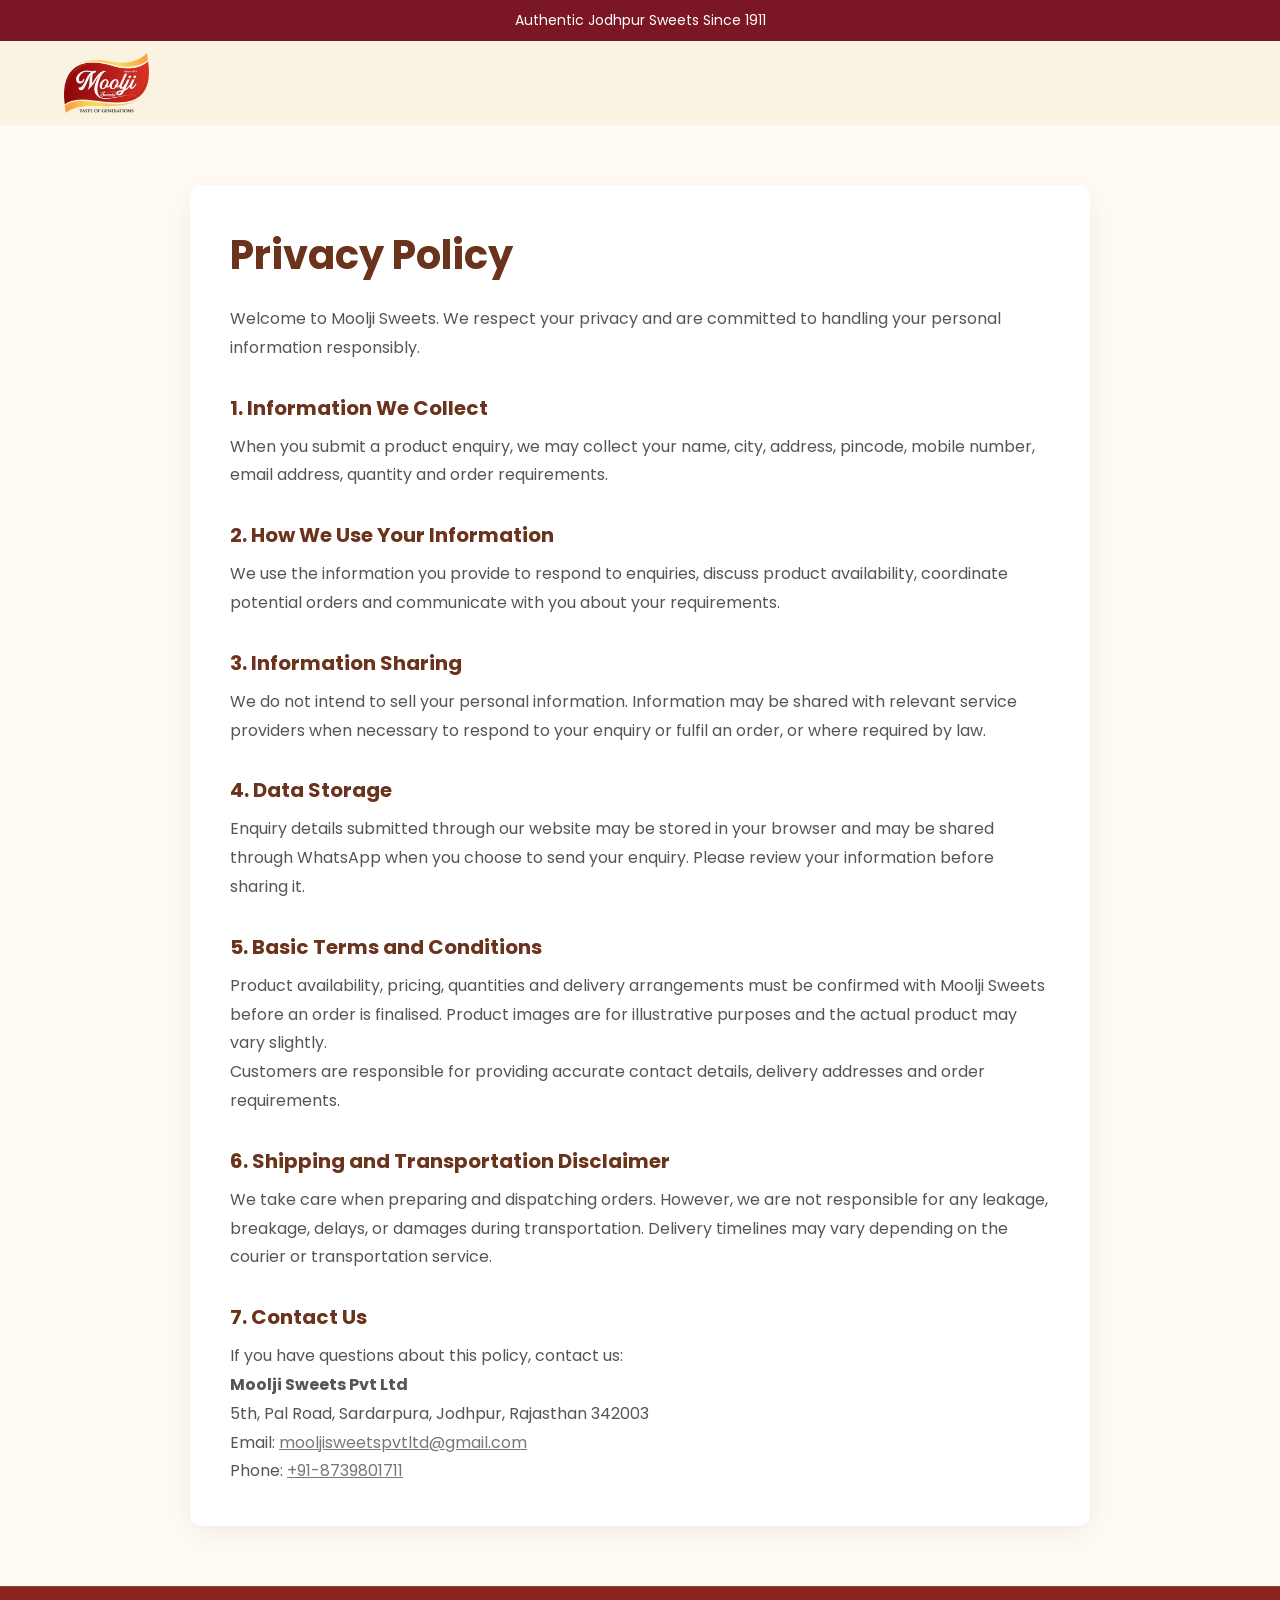
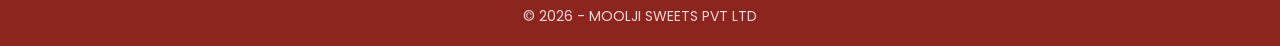
==== commit db3fd263: "updates" ====
--- a/privacy-policy.html
+++ b/privacy-policy.html
@@ -66,8 +66,8 @@
                 <p>If you have questions about this policy, contact us:</p>
                 <p><strong>Moolji Sweets Pvt Ltd</strong></p>
                 <p>5th, Pal Road, Sardarpura, Jodhpur, Rajasthan 342003</p>
-                <p>Email: <a href="mailto:mooljisweetspvtltd@gmail.com">mooljisweetspvtltd@gmail.com</a></p>
-                <p>Phone: <a href="tel:+918739801711">+91-8739801711</a></p>
+                <p>Email: <a href="https://mail.google.com/mail/?view=cm&amp;to=mooljisweetspvtltd@gmail.com" class="email_phone" target="_blank" rel="noopener noreferrer">mooljisweetspvtltd@gmail.com</a></p>
+                <p>Phone: <a href="tel:+918739801711" class="email_phone">+91-8739801711</a></p>
             </section>
         </div>
     </main>
--- a/style.css
+++ b/style.css
@@ -151,7 +151,7 @@
 
 /* Mobile menu */
 @media (max-width: 768px) {
-    
+
 
     .hamburger {
         display: flex;
@@ -447,7 +447,7 @@
     .navbar {
         min-height: auto;
         padding: 12px 16px;
-       
+
         justify-content: space-between;
         gap: 8px;
     }
@@ -956,6 +956,57 @@
     line-height: 1.6;
 }
 
+
+/* Enquiry Terms & Conditions */
+.enquiry-terms {
+    margin: 18px 0;
+}
+
+.terms-checkbox {
+    display: flex;
+    align-items: flex-start;
+    gap: 10px;
+    font-size: 13px;
+    line-height: 1.6;
+    color: #4b362b;
+    cursor: pointer;
+}
+
+.terms-checkbox input {
+    width: 17px;
+    height: 17px;
+    min-width: 17px;
+    margin-top: 3px;
+    accent-color: #6b321c;
+    cursor: pointer;
+}
+
+.terms-checkbox a {
+    color: #6b321c;
+    text-decoration: underline;
+    font-weight: 600;
+}
+
+.terms-checkbox a:hover {
+    color: #8b451f;
+}
+
+.terms-required {
+    display: none;
+    margin: 6px 0 0 27px;
+    color: #c62828;
+    font-size: 12px;
+}
+
+.enquiry-terms:has(input:invalid) .terms-required {
+    display: none;
+}
+
+.enquiry-terms input:invalid:not(:focus) {
+    outline-color: #c62828;
+}
+
+
 .enquiry-actions {
     display: flex;
     gap: 12px;
@@ -1168,6 +1219,10 @@
     line-height: 1.5;
 }
 
+.story-quote span {
+    color: #922b25;
+}
+
 .story-quote footer {
     display: flex;
     flex-direction: column;
@@ -1179,6 +1234,7 @@
     font-size: 12px;
     text-transform: uppercase;
     letter-spacing: 0.5px;
+     color: #b52b24;
 }
 
 .story-quote footer span {
@@ -2458,7 +2514,7 @@
 
 .policy-container a,
 .footer-bottom a {
-    color: white;
+   color: #777;;
     text-decoration: underline;
 }
 
@@ -2468,7 +2524,7 @@
     color: #777;
 }
 
-.policy-container + * {
+.policy-container+* {
     margin-top: 20px;
 }
 
@@ -2484,4 +2540,5 @@
     .policy-container h2 {
         font-size: 18px;
     }
-}+}
+
